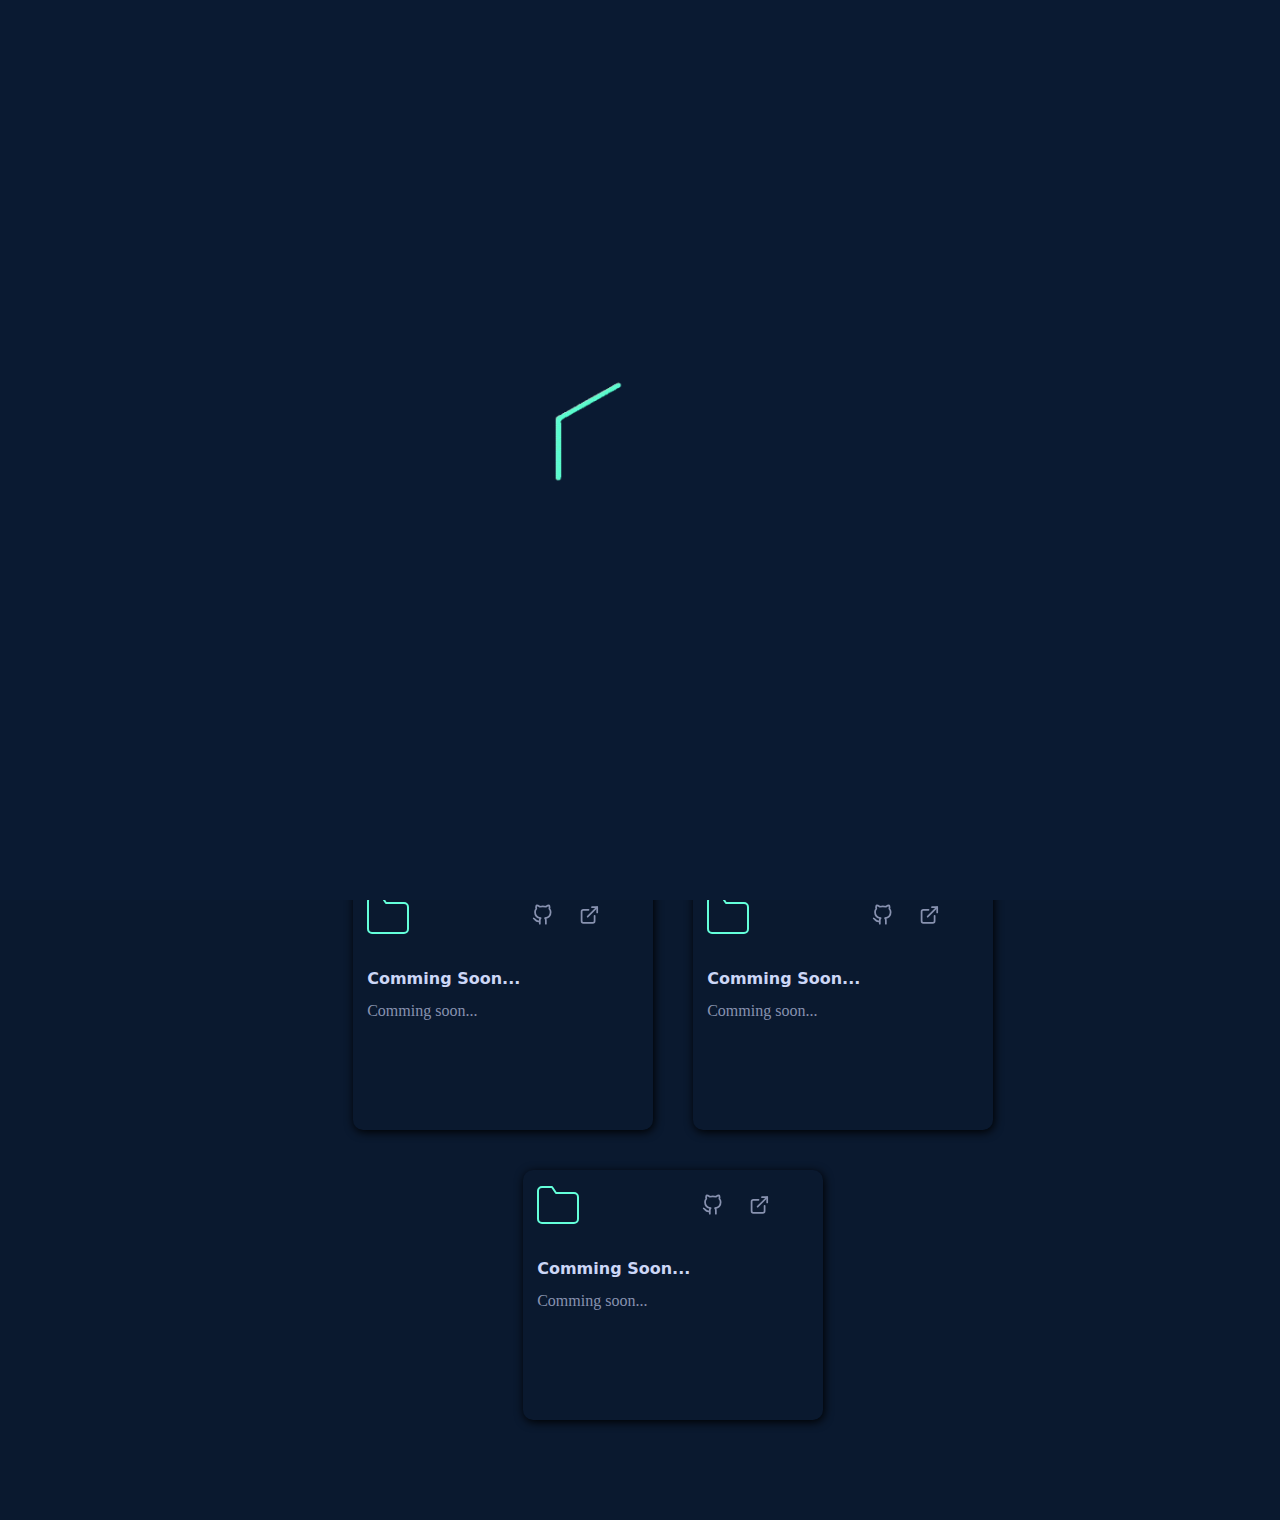
==== html/projects.html @ 392c31fe "Update projects.html" ====
<!DOCTYPE html>
<html lang="en">

<head>
  <meta charset="UTF-8">
  <meta name="viewport" content="width=device-width, initial-scale=1.0">
  <title>Pratham Official</title>
  <link rel="shortcut icon" href="./images/logo.png">
  <link rel="stylesheet" href="../stylesheets/projectstyle.css">
  <link rel="stylesheet" href="../stylesheets/projectmediaquary.css">
</head>

<body>
  <!-- preloder animation  -->
  <div id="preloader">
    <img src="../images/dplogo.gif" alt="loading...">
  </div>
  <div class="navigation_bar">
    <div class="logo">
      <img src="../images/DPLogo1.gif" alt="">

    </div>
    <div class="navigation_items">
      <ul id="ul" class="navbar_lists">
        <input type="checkbox" id="check" name="" value="">
        <label for="check"><i><svg id="cancel_btn" xmlns="http://www.w3.org/2000/svg" width="25" height="25" fill=""
            class="bi bi-x-octagon" viewBox="0 0 16 16">
            <path
                d="M4.54.146A.5.5 0 0 1 4.893 0h6.214a.5.5 0 0 1 .353.146l4.394 4.394a.5.5 0 0 1 .146.353v6.214a.5.5 0 0 1-.146.353l-4.394 4.394a.5.5 0 0 1-.353.146H4.893a.5.5 0 0 1-.353-.146L.146 11.46A.5.5 0 0 1 0 11.107V4.893a.5.5 0 0 1 .146-.353zM5.1 1 1 5.1v5.8L5.1 15h5.8l4.1-4.1V5.1L10.9 1z" />
            <path
                d="M4.646 4.646a.5.5 0 0 1 .708 0L8 7.293l2.646-2.647a.5.5 0 0 1 .708.708L8.707 8l2.647 2.646a.5.5 0 0 1-.708.708L8 8.707l-2.646 2.647a.5.5 0 0 1-.708-.708L7.293 8 4.646 5.354a.5.5 0 0 1 0-.708" />
        </svg></i></label>
        <li><a href="../index.html">HOME</a> </li>
        <li><a href="../html/about.html">ABOUT </a> </li>
        <li><a href="./projects.html">PROJECTS </a> </li>
        <li><a href="./personaldata.html">PERSONAL DATA</a> </li>
        <li><a href="../html/review.html">REVIEW </a> </li>
      </ul>
    </div>

    <div class="mobile-icons">

      <svg id="sunrise" xmlns="http://www.w3.org/2000/svg" width="25" height="25" fill="currentColor"
        class="bi bi-brightness-high-fill" viewBox="0 0 16 16">
        <path
          d="M12 8a4 4 0 1 1-8 0 4 4 0 0 1 8 0M8 0a.5.5 0 0 1 .5.5v2a.5.5 0 0 1-1 0v-2A.5.5 0 0 1 8 0m0 13a.5.5 0 0 1 .5.5v2a.5.5 0 0 1-1 0v-2A.5.5 0 0 1 8 13m8-5a.5.5 0 0 1-.5.5h-2a.5.5 0 0 1 0-1h2a.5.5 0 0 1 .5.5M3 8a.5.5 0 0 1-.5.5h-2a.5.5 0 0 1 0-1h2A.5.5 0 0 1 3 8m10.657-5.657a.5.5 0 0 1 0 .707l-1.414 1.415a.5.5 0 1 1-.707-.708l1.414-1.414a.5.5 0 0 1 .707 0m-9.193 9.193a.5.5 0 0 1 0 .707L3.05 13.657a.5.5 0 0 1-.707-.707l1.414-1.414a.5.5 0 0 1 .707 0m9.193 2.121a.5.5 0 0 1-.707 0l-1.414-1.414a.5.5 0 0 1 .707-.707l1.414 1.414a.5.5 0 0 1 0 .707M4.464 4.465a.5.5 0 0 1-.707 0L2.343 3.05a.5.5 0 1 1 .707-.707l1.414 1.414a.5.5 0 0 1 0 .708" />
      </svg>

      <svg id="sunfall" xmlns="http://www.w3.org/2000/svg" width="25" height="25" fill="currentColor"
        class="bi bi-moon-stars-fill" viewBox="0 0 16 16">
        <path
          d="M6 .278a.77.77 0 0 1 .08.858 7.2 7.2 0 0 0-.878 3.46c0 4.021 3.278 7.277 7.318 7.277q.792-.001 1.533-.16a.79.79 0 0 1 .81.316.73.73 0 0 1-.031.893A8.35 8.35 0 0 1 8.344 16C3.734 16 0 12.286 0 7.71 0 4.266 2.114 1.312 5.124.06A.75.75 0 0 1 6 .278" />
        <path
          d="M10.794 3.148a.217.217 0 0 1 .412 0l.387 1.162c.173.518.579.924 1.097 1.097l1.162.387a.217.217 0 0 1 0 .412l-1.162.387a1.73 1.73 0 0 0-1.097 1.097l-.387 1.162a.217.217 0 0 1-.412 0l-.387-1.162A1.73 1.73 0 0 0 9.31 6.593l-1.162-.387a.217.217 0 0 1 0-.412l1.162-.387a1.73 1.73 0 0 0 1.097-1.097zM13.863.099a.145.145 0 0 1 .274 0l.258.774c.115.346.386.617.732.732l.774.258a.145.145 0 0 1 0 .274l-.774.258a1.16 1.16 0 0 0-.732.732l-.258.774a.145.145 0 0 1-.274 0l-.258-.774a1.16 1.16 0 0 0-.732-.732l-.774-.258a.145.145 0 0 1 0-.274l.774-.258c.346-.115.617-.386.732-.732z" />
      </svg>


      <svg id="notification_btn" xmlns="http://www.w3.org/2000/svg" width="25" height="25" fill="currentColor"
        class="bi bi-bell-fill" viewBox="0 0 16 16">
        <path
          d="M8 16a2 2 0 0 0 2-2H6a2 2 0 0 0 2 2m.995-14.901a1 1 0 1 0-1.99 0A5 5 0 0 0 3 6c0 1.098-.5 6-2 7h14c-1.5-1-2-5.902-2-7 0-2.42-1.72-4.44-4.005-4.901" />
      </svg>

      <input type="checkbox" id="check" name="" value="">
            <label for="check"><i><svg id="menu_btn" xmlns="http://www.w3.org/2000/svg" width="28" height="28" fill="" class="bi bi-list"
                viewBox="0 0 16 16">
                <path fill-rule="evenodd"
                    d="M2.5 12a.5.5 0 0 1 .5-.5h10a.5.5 0 0 1 0 1H3a.5.5 0 0 1-.5-.5zm0-4a.5.5 0 0 1 .5-.5h10a.5.5 0 0 1 0 1H3a.5.5 0 0 1-.5-.5zm0-4a.5.5 0 0 1 .5-.5h10a.5.5 0 0 1 0 1H3a.5.5 0 0 1-.5-.5z" />
            </svg></i></label>

    </div>



  </div>

  <div class="container">
    <div class="left">
      <div class="github">
        <a href="https://github.com/Prathamofficial"><svg xmlns="http://www.w3.org/2000/svg" role="img"
            viewBox="0 0 24 24" fill="none" stroke=" currentColor" width="25" height="25" stroke-width="2"
            stroke-linecap="round" stroke-linejoin="round" class="feather feather-github">
            <title>GitHub</title>
            <path
              d="M9 19c-5 1.5-5-2.5-7-3m14 6v-3.87a3.37 3.37 0 0 0-.94-2.61c3.14-.35 6.44-1.54 6.44-7A5.44 5.44 0 0 0 20 4.77 5.07 5.07 0 0 0 19.91 1S18.73.65 16 2.48a13.38 13.38 0 0 0-7 0C6.27.65 5.09 1 5.09 1A5.07 5.07 0 0 0 5 4.77a5.44 5.44 0 0 0-1.5 3.78c0 5.42 3.3 6.61 6.44 7A3.37 3.37 0 0 0 9 18.13V22">
            </path>
          </svg></a>
      </div>
      <div class="twitter">
        <a href="https://twitter.com/PrathameshJP"><svg xmlns="http://www.w3.org/2000/svg" role="img"
            viewBox="0 0 24 24" fill="none" width="25" height="25" stroke="currentColor" stroke-width="2"
            stroke-linecap="round" stroke-linejoin="round" class="feather feather-twitter">
            <title>Twitter</title>
            <path
              d="M23 3a10.9 10.9 0 0 1-3.14 1.53 4.48 4.48 0 0 0-7.86 3v1A10.66 10.66 0 0 1 3 4s-4 9 5 13a11.64 11.64 0 0 1-7 2c9 5 20 0 20-11.5a4.5 4.5 0 0 0-.08-.83A7.72 7.72 0 0 0 23 3z">
            </path>
          </svg></a>
      </div>
      <div class="instagram">
        <a href="https://www.instagram.com/ig_pratham30/" aria-label="Instagram" target="" rel="noreferrer">
          <svg xmlns="http://www.w3.org/2000/svg" role="img" viewBox="0 0 24 24" fill="none" stroke="currentColor"
            width="25" height="25" stroke-width="2" stroke-linecap="round" stroke-linejoin="round"
            class="feather feather-instagram">
            <title>Instagram</title>
            <rect x="2" y="2" width="20" height="20" rx="5" ry="5"></rect>
            <path d="M16 11.37A4 4 0 1 1 12.63 8 4 4 0 0 1 16 11.37z"></path>
            <line x1="17.5" y1="6.5" x2="17.51" y2="6.5"></line>
          </svg></a>
      </div>
      <div class="linkdin">
        <a href="https://www.linkedin.com/in/prathamsofficial/" aria-label="Linkedin" target="" rel="noreferrer"><svg
            xmlns="http://www.w3.org/2000/svg" role="img" viewBox="0 0 24 24" fill="none" stroke="currentColor"
            width="25" height="25" stroke-width="2" stroke-linecap="round" stroke-linejoin="round"
            class="feather feather-linkedin">
            <title>LinkedIn</title>
            <path d="M16 8a6 6 0 0 1 6 6v7h-4v-7a2 2 0 0 0-2-2 2 2 0 0 0-2 2v7h-4v-7a6 6 0 0 1 6-6z"></path>
            <rect x="2" y="9" width="4" height="12"></rect>
            <circle cx="4" cy="4" r="2"></circle>
          </svg></a>
      </div>

      <div class="line_bar">

      </div>

    </div>
  </div>
  <div class="right">
    <div class="mail">
      <a href="mailto:jadhavprathamesh129@gmail.com">
        <h6
          style="font-size: 14px; font-family: 'SF Mono','Fira Code','Fira Mono','Roboto Mono',monospace; cursor: pointer;">
          jadhavprathamesh129@gmail.com</h6>
      </a>
    </div>
    <div class="line_bar1">

    </div>

  </div>
   <div class="center">



    <div class="project_container">
      <div class="header">
        <h2>Other Noteworthy Projects</h2>
      </div>
      <div class="project_box">
        <div class="project_icons">
          <svg id="folder" style="margin-right: 35%; " xmlns="http://www.w3.org/2000/svg" role="img" viewBox="0 0 24 24"
            fill="none" stroke="currentColor" stroke-width="1" stroke-linecap="round" stroke-linejoin="round"
            class="feather feather-folder">
            <title>Folder</title>
            <path d="M22 19a2 2 0 0 1-2 2H4a2 2 0 0 1-2-2V5a2 2 0 0 1 2-2h5l2 3h9a2 2 0 0 1 2 2z"></path>
          </svg>
          <a href="https://github.com/Prathamofficial/Restorent_Bill_Genrator_Webapplication"
            style="text-decoration: none; color: transparent;">
            <svg id="github_icon" style="display: 1.3rem; width:1.3rem" xmlns="http://www.w3.org/2000/svg" role="img"
              viewBox="0 0 24 24" fill="none" stroke="currentColor" stroke-width="2" stroke-linecap="round"
              stroke-linejoin="round" class="feather feather-github">
              <title>GitHub</title>
              <path
                d="M9 19c-5 1.5-5-2.5-7-3m14 6v-3.87a3.37 3.37 0 0 0-.94-2.61c3.14-.35 6.44-1.54 6.44-7A5.44 5.44 0 0 0 20 4.77 5.07 5.07 0 0 0 19.91 1S18.73.65 16 2.48a13.38 13.38 0 0 0-7 0C6.27.65 5.09 1 5.09 1A5.07 5.07 0 0 0 5 4.77a5.44 5.44 0 0 0-1.5 3.78c0 5.42 3.3 6.61 6.44 7A3.37 3.37 0 0 0 9 18.13V22">
              </path>
            </svg>
          </a>
          <a href="https://prathamofficial.github.io/Restorent_Bill_Genrator_Webapplication/"
            style="text-decoration: none; color: transparent;">
            <svg id="external_icon" style="display: 1.3rem; width:1.3rem" xmlns="http://www.w3.org/2000/svg" role="img"
              viewBox="0 0 24 24" fill="none" stroke="currentColor" stroke-width="2" stroke-linecap="round"
              stroke-linejoin="round" class="feather feather-external-link">
              <title>External Link</title>
              <path d="M18 13v6a2 2 0 0 1-2 2H5a2 2 0 0 1-2-2V8a2 2 0 0 1 2-2h6"></path>
              <polyline points="15 3 21 3 21 9"></polyline>
              <line x1="10" y1="14" x2="21" y2="3"></line>
            </svg></a>
          
          <h4>Restorent Bill Genrator Webapplication</h4>
          <p>
            Effortlessly generate restaurant bills based on selected food items, complete with pricing details, and
            download them as PDFs.
          </p>
        </div>

      </div>







      <div class="project_box">
        <div class="project_icons">
          <svg id="folder" style="margin-right: 35%; " xmlns="http://www.w3.org/2000/svg" role="img" viewBox="0 0 24 24"
            fill="none" stroke="currentColor" stroke-width="1" stroke-linecap="round" stroke-linejoin="round"
            class="feather feather-folder">
            <title>Folder</title>
            <path d="M22 19a2 2 0 0 1-2 2H4a2 2 0 0 1-2-2V5a2 2 0 0 1 2-2h5l2 3h9a2 2 0 0 1 2 2z"></path>
          </svg>
          <a href="https://github.com/Prathamofficial/Personal_website_V1"
            style="text-decoration: none; color: transparent;">
          <svg style="display: 1.3rem; width:1.3rem" xmlns="http://www.w3.org/2000/svg" role="img" viewBox="0 0 24 24"
            fill="none" stroke="currentColor" stroke-width="2" stroke-linecap="round" stroke-linejoin="round"
            class="feather feather-github">
            <title>GitHub</title>
            <path
              d="M9 19c-5 1.5-5-2.5-7-3m14 6v-3.87a3.37 3.37 0 0 0-.94-2.61c3.14-.35 6.44-1.54 6.44-7A5.44 5.44 0 0 0 20 4.77 5.07 5.07 0 0 0 19.91 1S18.73.65 16 2.48a13.38 13.38 0 0 0-7 0C6.27.65 5.09 1 5.09 1A5.07 5.07 0 0 0 5 4.77a5.44 5.44 0 0 0-1.5 3.78c0 5.42 3.3 6.61 6.44 7A3.37 3.37 0 0 0 9 18.13V22">
            </path>
          </svg>
        </a>
        <a href="https://prathamofficial.github.io/Personal_website_V1/"
            style="text-decoration: none; color: transparent;">
          <svg style="display: 1.3rem; width:1.3rem" xmlns="http://www.w3.org/2000/svg" role="img" viewBox="0 0 24 24"
            fill="none" stroke="currentColor" stroke-width="2" stroke-linecap="round" stroke-linejoin="round"
            class="feather feather-external-link">
            <title>External Link</title>
            <path d="M18 13v6a2 2 0 0 1-2 2H5a2 2 0 0 1-2-2V8a2 2 0 0 1 2-2h6"></path>
            <polyline points="15 3 21 3 21 9"></polyline>
            <line x1="10" y1="14" x2="21" y2="3"></line>
          </svg>
        </a>
          <h4>Personal Website V1</h4>
          <p>Explore my personal website featuring detailed sections on my background and projects.
          </p>
        </div>

      </div>




      <div class="project_box">
        <div class="project_icons">
          <svg id="folder" style="margin-right: 35%; " xmlns="http://www.w3.org/2000/svg" role="img" viewBox="0 0 24 24"
            fill="none" stroke="currentColor" stroke-width="1" stroke-linecap="round" stroke-linejoin="round"
            class="feather feather-folder">
            <title>Folder</title>
            <path d="M22 19a2 2 0 0 1-2 2H4a2 2 0 0 1-2-2V5a2 2 0 0 1 2-2h5l2 3h9a2 2 0 0 1 2 2z"></path>
          </svg>
          <a href="https://github.com/Prathamofficial/codePen"
            style="text-decoration: none; color: transparent;">
          <svg style="display: 1.3rem; width:1.3rem" xmlns="http://www.w3.org/2000/svg" role="img" viewBox="0 0 24 24"
            fill="none" stroke="currentColor" stroke-width="2" stroke-linecap="round" stroke-linejoin="round"
            class="feather feather-github">
            <title>GitHub</title>
            <path
              d="M9 19c-5 1.5-5-2.5-7-3m14 6v-3.87a3.37 3.37 0 0 0-.94-2.61c3.14-.35 6.44-1.54 6.44-7A5.44 5.44 0 0 0 20 4.77 5.07 5.07 0 0 0 19.91 1S18.73.65 16 2.48a13.38 13.38 0 0 0-7 0C6.27.65 5.09 1 5.09 1A5.07 5.07 0 0 0 5 4.77a5.44 5.44 0 0 0-1.5 3.78c0 5.42 3.3 6.61 6.44 7A3.37 3.37 0 0 0 9 18.13V22">
            </path>
          </svg>
        </a>
        <a href="https://prathamofficial.github.io/codePen/"
            style="text-decoration: none; color: transparent;">
          <svg style="display: 1.3rem; width:1.3rem" xmlns="http://www.w3.org/2000/svg" role="img" viewBox="0 0 24 24"
            fill="none" stroke="currentColor" stroke-width="2" stroke-linecap="round" stroke-linejoin="round"
            class="feather feather-external-link">
            <title>External Link</title>
            <path d="M18 13v6a2 2 0 0 1-2 2H5a2 2 0 0 1-2-2V8a2 2 0 0 1 2-2h6"></path>
            <polyline points="15 3 21 3 21 9"></polyline>
            <line x1="10" y1="14" x2="21" y2="3"></line>
          </svg>
        </a>
          <h4>CodePen</h4>
          <p>Create and visualize web projects instantly on our CodePen platform. Write HTML, CSS, and JavaScript and see real-time output for quick prototyping and learning!
          </p>
        </div>

      </div>






      <div class="project_box">
        <div class="project_icons">
          <svg id="folder" style="margin-right: 35%; " xmlns="http://www.w3.org/2000/svg" role="img" viewBox="0 0 24 24"
            fill="none" stroke="currentColor" stroke-width="1" stroke-linecap="round" stroke-linejoin="round"
            class="feather feather-folder">
            <title>Folder</title>
            <path d="M22 19a2 2 0 0 1-2 2H4a2 2 0 0 1-2-2V5a2 2 0 0 1 2-2h5l2 3h9a2 2 0 0 1 2 2z"></path>
          </svg>
          <svg style="display: 1.3rem; width:1.3rem" xmlns="http://www.w3.org/2000/svg" role="img" viewBox="0 0 24 24"
            fill="none" stroke="currentColor" stroke-width="2" stroke-linecap="round" stroke-linejoin="round"
            class="feather feather-github">
            <title>GitHub</title>
            <path
              d="M9 19c-5 1.5-5-2.5-7-3m14 6v-3.87a3.37 3.37 0 0 0-.94-2.61c3.14-.35 6.44-1.54 6.44-7A5.44 5.44 0 0 0 20 4.77 5.07 5.07 0 0 0 19.91 1S18.73.65 16 2.48a13.38 13.38 0 0 0-7 0C6.27.65 5.09 1 5.09 1A5.07 5.07 0 0 0 5 4.77a5.44 5.44 0 0 0-1.5 3.78c0 5.42 3.3 6.61 6.44 7A3.37 3.37 0 0 0 9 18.13V22">
            </path>
          </svg>
          <svg style="display: 1.3rem; width:1.3rem" xmlns="http://www.w3.org/2000/svg" role="img" viewBox="0 0 24 24"
            fill="none" stroke="currentColor" stroke-width="2" stroke-linecap="round" stroke-linejoin="round"
            class="feather feather-external-link">
            <title>External Link</title>
            <path d="M18 13v6a2 2 0 0 1-2 2H5a2 2 0 0 1-2-2V8a2 2 0 0 1 2-2h6"></path>
            <polyline points="15 3 21 3 21 9"></polyline>
            <line x1="10" y1="14" x2="21" y2="3"></line>
          </svg>
          <h4>Comming soon...</h4>
          <p>comming soon.....
          </p>
        </div>

      </div>







      <div class="project_box">
        <div class="project_icons">
          <svg id="folder" style="margin-right: 35%; " xmlns="http://www.w3.org/2000/svg" role="img" viewBox="0 0 24 24"
            fill="none" stroke="currentColor" stroke-width="1" stroke-linecap="round" stroke-linejoin="round"
            class="feather feather-folder">
            <title>Folder</title>
            <path d="M22 19a2 2 0 0 1-2 2H4a2 2 0 0 1-2-2V5a2 2 0 0 1 2-2h5l2 3h9a2 2 0 0 1 2 2z"></path>
          </svg>
          <svg style="display: 1.3rem; width:1.3rem" xmlns="http://www.w3.org/2000/svg" role="img" viewBox="0 0 24 24"
            fill="none" stroke="currentColor" stroke-width="2" stroke-linecap="round" stroke-linejoin="round"
            class="feather feather-github">
            <title>GitHub</title>
            <path
              d="M9 19c-5 1.5-5-2.5-7-3m14 6v-3.87a3.37 3.37 0 0 0-.94-2.61c3.14-.35 6.44-1.54 6.44-7A5.44 5.44 0 0 0 20 4.77 5.07 5.07 0 0 0 19.91 1S18.73.65 16 2.48a13.38 13.38 0 0 0-7 0C6.27.65 5.09 1 5.09 1A5.07 5.07 0 0 0 5 4.77a5.44 5.44 0 0 0-1.5 3.78c0 5.42 3.3 6.61 6.44 7A3.37 3.37 0 0 0 9 18.13V22">
            </path>
          </svg>
          <svg style="display: 1.3rem; width:1.3rem" xmlns="http://www.w3.org/2000/svg" role="img" viewBox="0 0 24 24"
            fill="none" stroke="currentColor" stroke-width="2" stroke-linecap="round" stroke-linejoin="round"
            class="feather feather-external-link">
            <title>External Link</title>
            <path d="M18 13v6a2 2 0 0 1-2 2H5a2 2 0 0 1-2-2V8a2 2 0 0 1 2-2h6"></path>
            <polyline points="15 3 21 3 21 9"></polyline>
            <line x1="10" y1="14" x2="21" y2="3"></line>
          </svg>
          <h4>Comming Soon...</h4>
          <p>Comming soon...
          </p>
        </div>

      </div>




      <div class="project_box">
        <div class="project_icons">
          <svg id="folder" style="margin-right: 35%;  " xmlns="http://www.w3.org/2000/svg" role="img"
            viewBox="0 0 24 24" fill="none" stroke="currentColor" stroke-width="1" stroke-linecap="round"
            stroke-linejoin="round" class="feather feather-folder">
            <title>Folder</title>
            <path d="M22 19a2 2 0 0 1-2 2H4a2 2 0 0 1-2-2V5a2 2 0 0 1 2-2h5l2 3h9a2 2 0 0 1 2 2z"></path>
          </svg>
          <a href="#" style="text-decoration: none; color: transparent;">
            <svg style="display: 1.3rem; width:1.3rem" xmlns="http://www.w3.org/2000/svg" role="img" viewBox="0 0 24 24"
              fill="none" stroke="currentColor" stroke-width="2" stroke-linecap="round" stroke-linejoin="round"
              class="feather feather-github">
              <title>GitHub</title>
              <path
                d="M9 19c-5 1.5-5-2.5-7-3m14 6v-3.87a3.37 3.37 0 0 0-.94-2.61c3.14-.35 6.44-1.54 6.44-7A5.44 5.44 0 0 0 20 4.77 5.07 5.07 0 0 0 19.91 1S18.73.65 16 2.48a13.38 13.38 0 0 0-7 0C6.27.65 5.09 1 5.09 1A5.07 5.07 0 0 0 5 4.77a5.44 5.44 0 0 0-1.5 3.78c0 5.42 3.3 6.61 6.44 7A3.37 3.37 0 0 0 9 18.13V22">
              </path>
            </svg>
          </a>
          <svg style="display: 1.3rem; width:1.3rem" xmlns="http://www.w3.org/2000/svg" role="img" viewBox="0 0 24 24"
            fill="none" stroke="currentColor" stroke-width="2" stroke-linecap="round" stroke-linejoin="round"
            class="feather feather-external-link">
            <title>External Link</title>
            <path d="M18 13v6a2 2 0 0 1-2 2H5a2 2 0 0 1-2-2V8a2 2 0 0 1 2-2h6"></path>
            <polyline points="15 3 21 3 21 9"></polyline>
            <line x1="10" y1="14" x2="21" y2="3"></line>
          </svg>
          <h4>Comming Soon...</h4>
          <p>Comming soon...
          </p>
        </div>

      </div>























      <div class="project_box">
        <div class="project_icons">
          <svg id="folder" style="margin-right: 35%;  " xmlns="http://www.w3.org/2000/svg" role="img"
            viewBox="0 0 24 24" fill="none" stroke="currentColor" stroke-width="1" stroke-linecap="round"
            stroke-linejoin="round" class="feather feather-folder">
            <title>Folder</title>
            <path d="M22 19a2 2 0 0 1-2 2H4a2 2 0 0 1-2-2V5a2 2 0 0 1 2-2h5l2 3h9a2 2 0 0 1 2 2z"></path>
          </svg>
          <svg style="display: 1.3rem; width:1.3rem" xmlns="http://www.w3.org/2000/svg" role="img" viewBox="0 0 24 24"
            fill="none" stroke="currentColor" stroke-width="2" stroke-linecap="round" stroke-linejoin="round"
            class="feather feather-github">
            <title>GitHub</title>
            <path
              d="M9 19c-5 1.5-5-2.5-7-3m14 6v-3.87a3.37 3.37 0 0 0-.94-2.61c3.14-.35 6.44-1.54 6.44-7A5.44 5.44 0 0 0 20 4.77 5.07 5.07 0 0 0 19.91 1S18.73.65 16 2.48a13.38 13.38 0 0 0-7 0C6.27.65 5.09 1 5.09 1A5.07 5.07 0 0 0 5 4.77a5.44 5.44 0 0 0-1.5 3.78c0 5.42 3.3 6.61 6.44 7A3.37 3.37 0 0 0 9 18.13V22">
            </path>
          </svg>
          <svg style="display: 1.3rem; width:1.3rem" xmlns="http://www.w3.org/2000/svg" role="img" viewBox="0 0 24 24"
            fill="none" stroke="currentColor" stroke-width="2" stroke-linecap="round" stroke-linejoin="round"
            class="feather feather-external-link">
            <title>External Link</title>
            <path d="M18 13v6a2 2 0 0 1-2 2H5a2 2 0 0 1-2-2V8a2 2 0 0 1 2-2h6"></path>
            <polyline points="15 3 21 3 21 9"></polyline>
            <line x1="10" y1="14" x2="21" y2="3"></line>
          </svg>
          <h4>Comming Soon...</h4>
          <p>Comming soon...
          </p>
        </div>

      </div>
    </div>


  </div>
  </div>
  <!-- <iframe width="560" height="315" src="https://www.youtube.com/embed/6ZwwapPikyQ?si=9LlcrmhrABF2OmDH" title="YouTube video player" frameborder="0" allow="accelerometer; autoplay; clipboard-write; encrypted-media; gyroscope; picture-in-picture; web-share" allowfullscreen></iframe> -->
  <!-- <iframe width="560" height="315" src="https://www.youtube.com/embed/6ZwwapPikyQ?si=9LlcrmhrABF2OmDH" title="YouTube video player" frameborder="0" allow="accelerometer; autoplay; clipboard-write; encrypted-media; gyroscope; picture-in-picture; web-share" allowfullscreen></iframe> -->


  <script src="../scripts/script.js"></script>
  <script src="../scripts/darkmodebtn.js"></script>
  <script>
    // Get the checkbox element
    const checkbox = document.getElementById('check');

    // Add event listener to checkbox for change event
    checkbox.addEventListener('change', function() {
      const navigation = document.querySelector('.navigation_items ul');
      if (this.checked) {
        navigation.style.left = '0'; // Show navigation by setting left to 0
      } else {
        navigation.style.left = '-100%'; // Hide navigation by moving it off-screen
      }
    });
  </script>
</body>

</html>
---- stylesheets/projectstyle.css ----
* {
    margin: 0%;
    padding: 0%;
    font-family: 'Poltawski Nowy', serif;
}
body{
    background-color: var(--body_background_color);
}
:root{
 
    --body_background_color: #0a192f;
    --text_colour: #8892b0;
    --navbar_list_color:white;
    --notification_btn_color:white;
    ---hi_color:#64ffda;
    --shadow-color:black;
    --folder_color:#64ffda;
    --icon_color:#8892b0;
    --font_color:#ccd6f6;

}

.dark_theam{
    --body_background_color: rgb(255, 255, 255);
    --text_colour: black;
    --navbar_list_color:black;
    --notification_btn_color:black;
    ---hi_color:#3498db;
   
    --shadow-color:#888;
    --folder_color:black;
    --icon_color:black;
    --font_color:black;

    

    
}
.mobile-icons{
    display: flex;
    flex-direction: row;
    flex-wrap: wrap;
    justify-content: center;
    align-items: center;
}

#folder{
    color: var(--folder_color);
}
#github_icon,#external_icon{
    color: var(--icon_color);
}
#preloader {
    position: fixed;
    top: 0;
    left: 0;
    width: 100%;
    height: 100%;
    background-color:#0a1a32;
    display: flex;
    justify-content: center;
    align-items: center;
    z-index: 100;
    animation-delay: 3s;
}
 
#preloader img {
    width: 900px; /* Adjust the size as needed */
    height: 500px;
} 
:root {
    --bodycolour: #0a192f;
    --text_colour: #8892b0;
}

.content {
    width: 100%;
    height: 800px;
    background-color: aqua;
}

.navigation_bar {
    height: 100%;
    width: 100%;
    background-color: var(--body_background_color);
    box-shadow: 0 10px 30px -10px rgba(2 12 27 0.7);
}

.logo img {
    height: 4rem;
    width: 4rem;
    margin: 2rem 1rem 1rem 3rem;
}

#notification_btn {
    fill: var(--notification_btn_color);
    margin: 2rem;
}

#menu_btn {
    fill: var(--notification_btn_color);
    margin: 1rem;
    display: none;
}

#sunrise {
    fill: var(--notification_btn_color);
    display: none;
}

#sunfall {
    fill: var(--notification_btn_color);
    /* display: none; */
}

#cancel_btn {
    fill: black;
    margin: 1rem;
    display: none;
}

.navigation_bar {
    display: flex;
    flex-wrap: wrap;
    flex-direction: row;
    align-items: center;
    justify-content: space-between
}

.navigation_items ul {
    display: flex;
    flex-wrap: wrap;
    flex-direction: row;
    align-items: center;
}

.navigation_items ul li {
    color: white;
    margin: 1rem;
    list-style: none;
    text-decoration: none;


}

.navigation_items ul li a:hover {
    background-color: red;
    color: black;
}

.navigation_items ul li a {
    text-decoration: none;
    color: var(--navbar_list_color);
    padding: 0.5rem;
    font-size: 19px;
    font-weight: 700;
    border-radius: 20px;
}




/* ***********************body part css***********************************/


.navigation {
    margin: 0%;
    padding: 0%;
    width: 100%;
    height: 100px;
    background-color: white;
}

.mail h6 {
    transform: rotate(90deg);
    transform-origin: left bottom;
    white-space: nowrap;
    position: absolute;
    color: var(--text_colour);

}

.container {
    position: relative;
}

.left,
.right {
    position: fixed;
    height: 100%;
    width: 100px;
    /* Adjust width as needed */
    background-color: var(--body_background_color);
    /* Optional styling */
}


.contact {
    width: 50px;
    height: 500px;
    background-color: white;
    display: flex;
    align-items: center;
    justify-content: center;
    text-align: center;

}

.mail {
    width: 50px;
    height: 270px;
    margin: 10rem 0rem 0rem 0rem;
    background-color: var(--body_background_color);
}

.left {
    left: 0;
    display: flex;
    flex-direction: column;
    align-items: center;
    justify-content: center;
}

.right {
    right: 0;
    display: flex;
    flex-direction: column;
    align-items: center;
    justify-content: center;
    text-align: center;
}




.box {
    height: 100px;
    width: 100px;
    background-color: aqua;
    margin: 1rem;
}



/* ***********************css for social media handales************************************************** */

.github {
    margin: 10rem 1.5rem 1.5rem 1.5rem;
}

.github a {
    color: var(--text_colour);
}

.twitter {
    margin: 1.5rem;
    color: var(--text_colour);
}

.twitter a {
    color: var(--text_colour);
}

.instagram {
    margin: 1.5rem;
    color: var(--text_colour);
}

.instagram a {
    color: var(--text_colour);
}


.linkdin {
    margin: 1.5rem;
    color: var(--text_colour);
}

.linkdin a {
    color: var(--text_colour);
}


.line_bar::after {
    content: "";
    display: block;
    width: 1px;
    height: 100px;
    margin: 0px auto;
    background-color: #a8b2d1;
}

.line_bar1::after {
    content: "";
    display: block;
    width: 1px;
    height: 100px;
    margin-right: 2rem;
    background-color: #a8b2d1;
}


.github a svg:hover {
    -ms-transform: scale(1.5);
    -webkit-transform: scale(1.5);
    transform: scale(1.2);
    color: #64ffda;
}

.twitter a svg:hover {
    -ms-transform: scale(1.5);
    -webkit-transform: scale(1.5);
    transform: scale(1.2);
    color: #64ffda;
}

.instagram a svg:hover {
    -ms-transform: scale(1.5);
    -webkit-transform: scale(1.5);
    transform: scale(1.2);
    color: #64ffda;
}

.linkdin a svg:hover {
    -ms-transform: scale(1.5);
    -webkit-transform: scale(1.5);
    transform: scale(1.2);
    color: #64ffda;
}

.mail a h6:hover {

    color: #64ffda;
}





/* ****************************css for center content********************* */

.center{
    height: 100%;
    width: 100%;
    margin: 7rem 9rem 0rem 7rem;
    padding: 5rem;
    background-color: var(--body_background_color);
}
.center {
    display: flex;
    flex-wrap: wrap;
    flex-direction: column;
    margin: 0 100px;
    padding: 5rem;
   
}



.project_container{
    width: 77%;
    height: 100%;
    background-color:var(--body_background_color);
    display: flex;
    flex-wrap: wrap;
    flex-direction: row;
    justify-content: center;
    /* gap: 20px; */
}

.project_box{
    margin: 20px;
    width: 300px;
    height: 250px;
    background-color:var(--body_background_color);
    border-radius: 10px;
    cursor: pointer;
   
    box-shadow: 1px 2px 10px var(--shadow-color);
}

.project_icons svg{
    width: 3rem;
    height: 3rem;
    color: #8892b0;
    margin: 0.7rem;
    text-decoration: none;
    list-style-type: none;
    cursor: pointer;
    
}

.project_icons svg:hover{
    -ms-transform: scale(1.5);
    -webkit-transform: scale(1.5);
    transform: scale(1.1);
    color: #64ffda;
    fill: #ff0000;
    
}

.project_box h4{
    color:var(--font_color);
    margin: 0.9rem;
    font-family: 'Calibre','Inter','San Francisco','SF Pro Text',-apple-system,system-ui,sans-serif;
}
.project_box p{
    color: var(--text_colour);
    margin: 0.9rem;

}
.project_box:hover{
    -ms-transform: scale(1.5);
    -webkit-transform: scale(1.5);
    transform: scale(1.1);
    transition: 0.2s;

}
.project_box h4:hover{
    color: #64ffda;
    

}

.header{
    width: 100%;
    height: 100%;
    color: var(--text_colour);
}

.header h2{
    font-size: 38px;
    text-align: center;
    margin: 20px 0px;
    font-style: 'Calibre','Inter','San Francisco','SF Pro Text',-apple-system,system-ui,sans-serif;
}
---- stylesheets/projectmediaquary.css ----
* {
    margin: 0%;
    padding: 0%;
}
#check{
    display: none;
}


@media screen and (max-width: 35em) {
    

    .left,
    .right {
        display: none;
        /* background-color: transparent; */
        position: fixed;
        height: 100%;
        width: 10px;

    }

    .project_icons svg{
        width: 0.9rem;
    }
    .project_box{
        margin: 10px;
        width: 200px;
        height: 200px;
        /* background-color:#112240; */
        border-radius: 10px;
        cursor: pointer;
    }
    .project_box h4{
        font-size: 10px;
        /* color:#ccd6f6; */
        margin: 0.9rem;
        font-family: 'Calibre','Inter','San Francisco','SF Pro Text',-apple-system,system-ui,sans-serif;
    }
    .project_box p{
        font-size: 10px;
        /* color: #a8b2d1; */
        margin: 0.9rem;
    
    }

    #menu_btn {
        display: block;
    }

    .logo img {
        height: 2.5rem;
        width: 2.5rem;
        margin: 1rem 1rem 1rem 1rem;
    }

    #notification_btn {
        margin: 1rem;
    }

    .center {
        padding: 0rem 0rem 0rem 0rem;
        margin: 30px 0px;
    }

    #header_start {
        font-size: 15px;
    }

    

    #header_end {
        font-size: 15px;
    }

    .left,
    .right {
        /* display: none; */
        width: 50px;
    }

    #copyright {
        font-size: 10px;
    }
    .header h2{
        color: var(--text_colour);
        font-size: 28px;
        margin:20px 0px;
    }


}





@media screen and (max-width:62em) {
    .navigation_items ul li{
        margin: 3rem 1rem 1rem 1rem;
    }
    .navigation_items ul li a {
      
        color: black;
        
    }
    #cancel_btn{
        margin-top: 5rem;
    }
    #check{
        display: none;
    }

    .navigation_items ul  {
        width: 100%;
        height: 100vh;
        display: flex;
        flex-wrap: wrap;
        flex-direction: column;
       
        background-color: #e7f5ff;
        align-items: center;
        position: fixed;
        top: 0px;
        left: -100%; 
        transition: all 0.3s ease; 
        z-index: 1;
       
    }
    #cancel_btn{
        display: block;
        /* width: 100%; */
    }

    #menu_btn {
        display: block;
    }

    

    .left,
    .right {
        position: fixed;
        height: 100%;
        width: 70px; 
    }
    .center {
    display: flex;
    flex-wrap: wrap;
    flex-direction: column;
    margin: 30px 0px;
    padding: 20px 0px;
    /* background-color: #0a192f; */
    }
    #header_end{
        font-size: 10px;
    }

    .project_container{
        width: 96%;
        height: 100%;
        /* background-color:var(--bodycolour); */
        display: flex;
        flex-wrap: wrap;
        flex-direction: row;
        justify-content: center;
        /* gap: 20px; */
    }
    .header h2{
        font-size: 28px;
        /* margin-left: 3.2rem; */
        text-align: center;
        color: var(--text_colour);
        margin: 20px 0px;
    }
    #copyright{
        display: none;
    }

}




/* <img src="https://i.scdn.co/image/ab67616d00001e02db2c0be373b51cdc760b1a2b" jsaction="VQAsE" class="sFlh5c pT0Scc iPVvYb" style="max-width: 300px; height: 546px; margin: 314px 0px; width: 546px;" alt="Devil Eyes - song and lyrics by Showtym, Dave's Not Here, Fokus ..." jsname="kn3ccd"> */
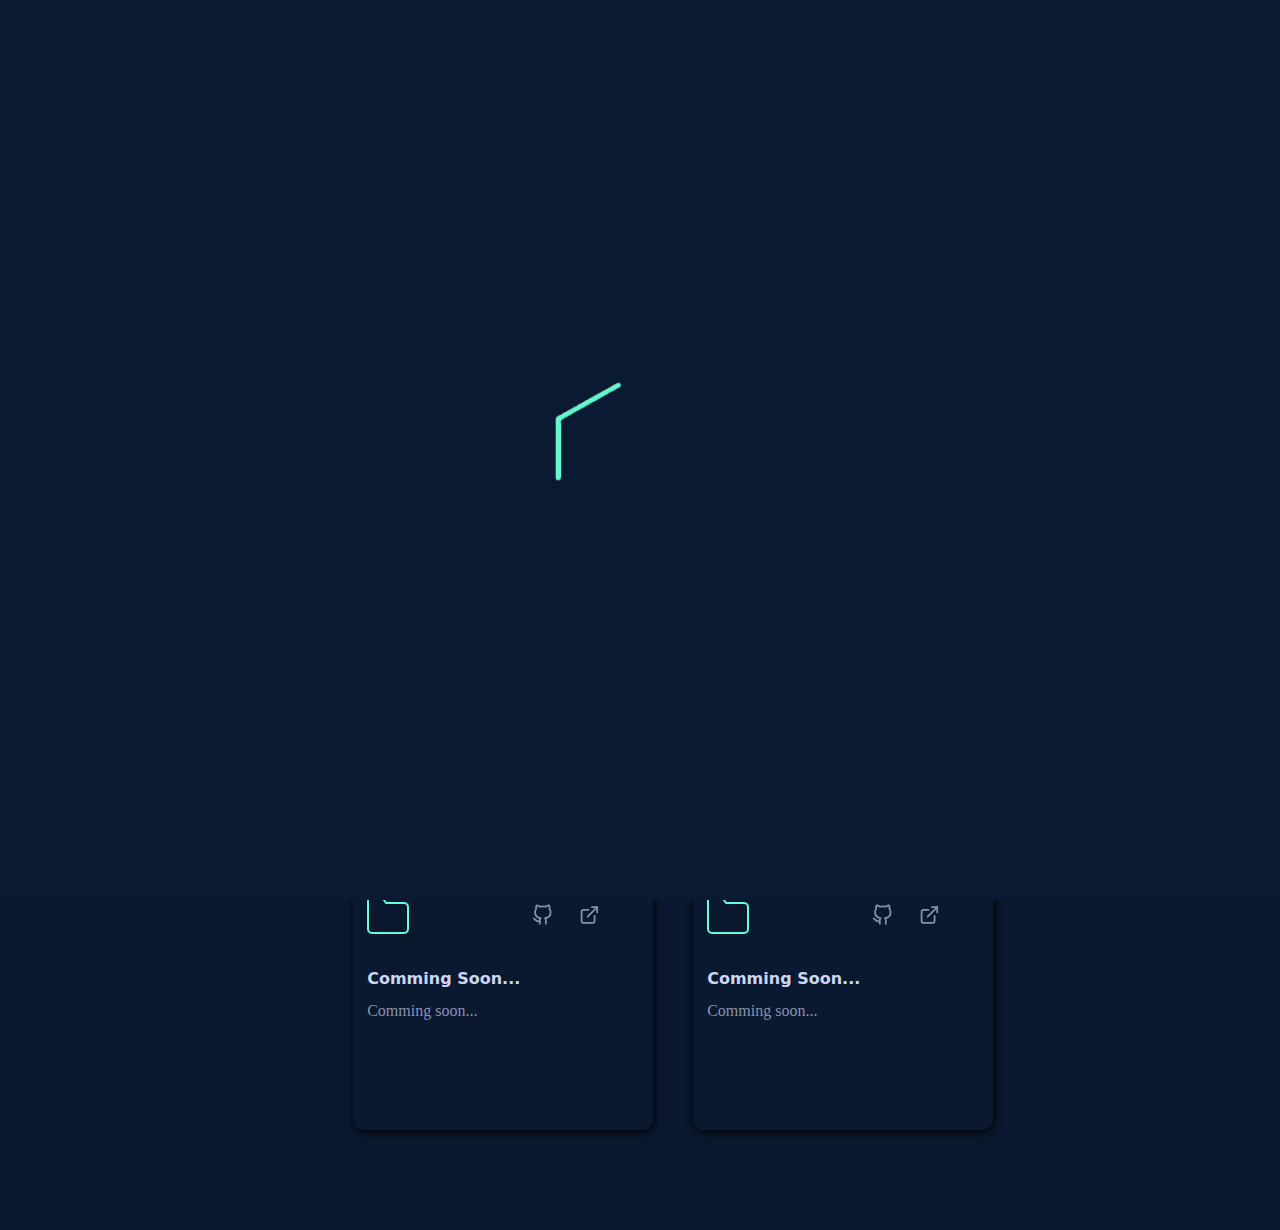
==== commit 3d8fd67f: "Update projects.html" ====
--- a/html/projects.html
+++ b/html/projects.html
@@ -273,42 +273,6 @@
 
 
 
-      <div class="project_box">
-        <div class="project_icons">
-          <svg id="folder" style="margin-right: 35%; " xmlns="http://www.w3.org/2000/svg" role="img" viewBox="0 0 24 24"
-            fill="none" stroke="currentColor" stroke-width="1" stroke-linecap="round" stroke-linejoin="round"
-            class="feather feather-folder">
-            <title>Folder</title>
-            <path d="M22 19a2 2 0 0 1-2 2H4a2 2 0 0 1-2-2V5a2 2 0 0 1 2-2h5l2 3h9a2 2 0 0 1 2 2z"></path>
-          </svg>
-          <svg style="display: 1.3rem; width:1.3rem" xmlns="http://www.w3.org/2000/svg" role="img" viewBox="0 0 24 24"
-            fill="none" stroke="currentColor" stroke-width="2" stroke-linecap="round" stroke-linejoin="round"
-            class="feather feather-github">
-            <title>GitHub</title>
-            <path
-              d="M9 19c-5 1.5-5-2.5-7-3m14 6v-3.87a3.37 3.37 0 0 0-.94-2.61c3.14-.35 6.44-1.54 6.44-7A5.44 5.44 0 0 0 20 4.77 5.07 5.07 0 0 0 19.91 1S18.73.65 16 2.48a13.38 13.38 0 0 0-7 0C6.27.65 5.09 1 5.09 1A5.07 5.07 0 0 0 5 4.77a5.44 5.44 0 0 0-1.5 3.78c0 5.42 3.3 6.61 6.44 7A3.37 3.37 0 0 0 9 18.13V22">
-            </path>
-          </svg>
-          <svg style="display: 1.3rem; width:1.3rem" xmlns="http://www.w3.org/2000/svg" role="img" viewBox="0 0 24 24"
-            fill="none" stroke="currentColor" stroke-width="2" stroke-linecap="round" stroke-linejoin="round"
-            class="feather feather-external-link">
-            <title>External Link</title>
-            <path d="M18 13v6a2 2 0 0 1-2 2H5a2 2 0 0 1-2-2V8a2 2 0 0 1 2-2h6"></path>
-            <polyline points="15 3 21 3 21 9"></polyline>
-            <line x1="10" y1="14" x2="21" y2="3"></line>
-          </svg>
-          <h4>Comming soon...</h4>
-          <p>comming soon.....
-          </p>
-        </div>
-
-      </div>
-
-
-
-
-
-
 
       <div class="project_box">
         <div class="project_icons">
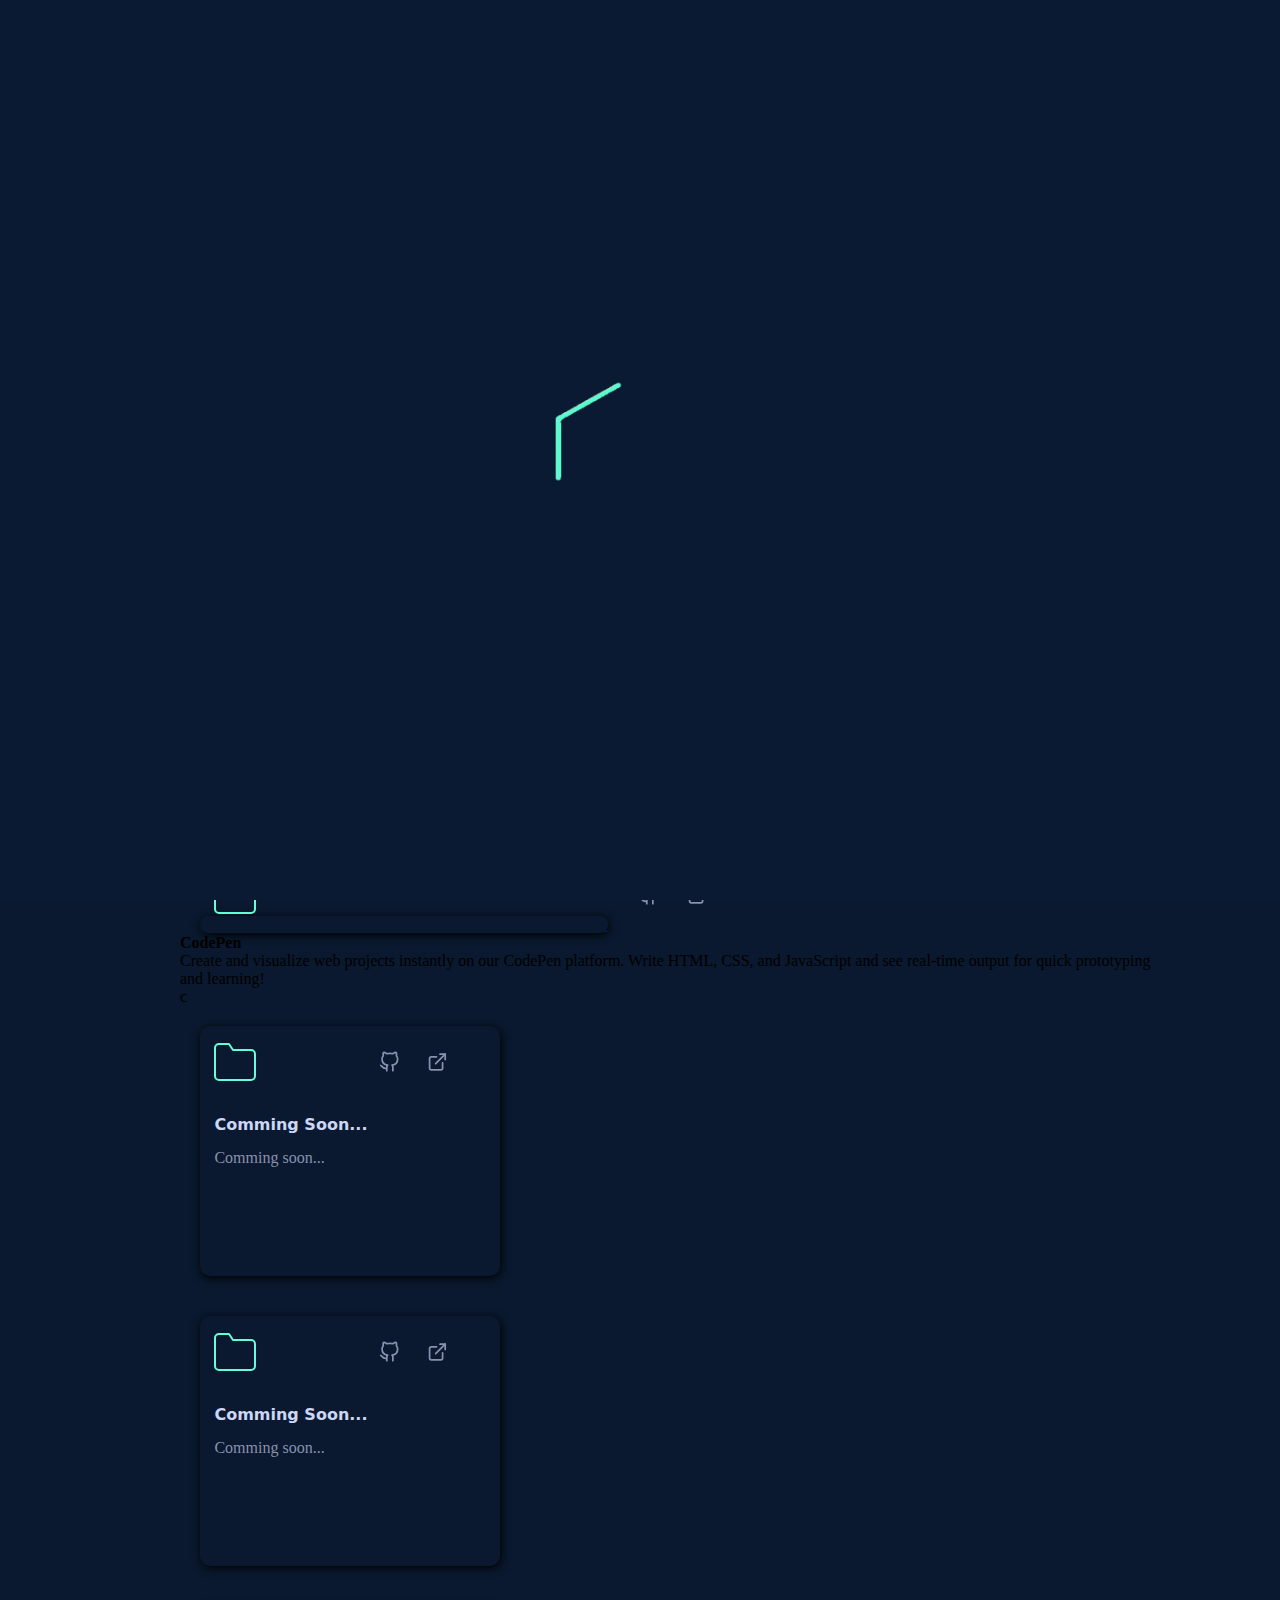
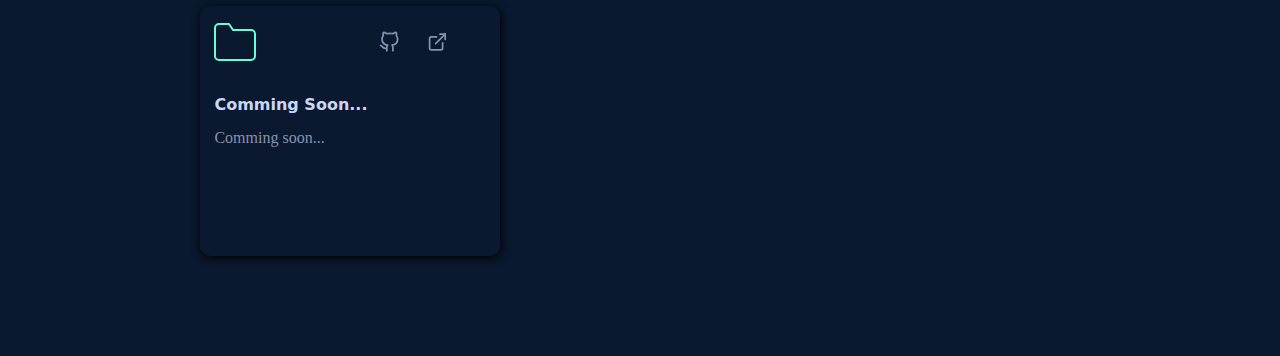
==== commit fa32d574: "Update projects.html" ====
--- a/html/projects.html
+++ b/html/projects.html
@@ -231,6 +231,7 @@
 
 
 
+      <a href="https://www.google.com" 
       <div class="project_box">
         <div class="project_icons">
           <svg id="folder" style="margin-right: 35%; " xmlns="http://www.w3.org/2000/svg" role="img" viewBox="0 0 24 24"
@@ -266,7 +267,7 @@
           </p>
         </div>
 
-      </div>
+      </div></a>c
 
 
 
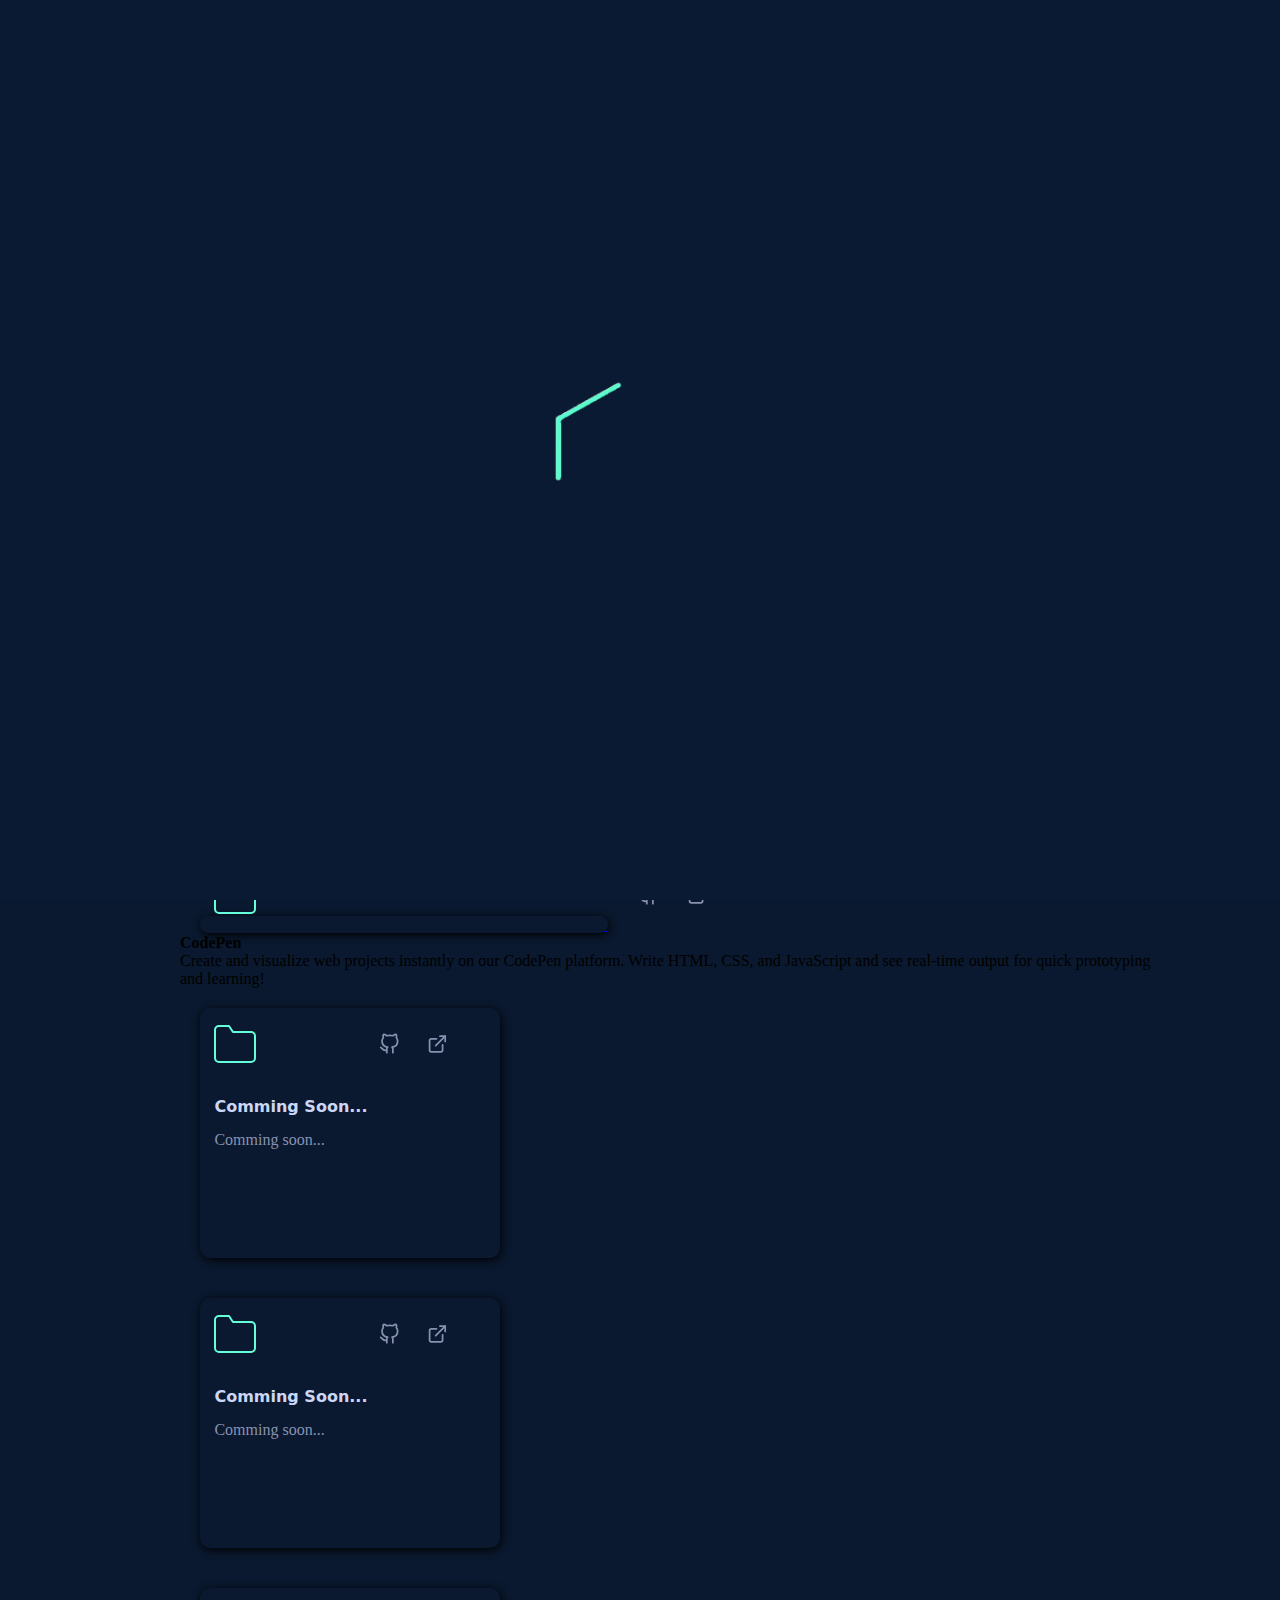
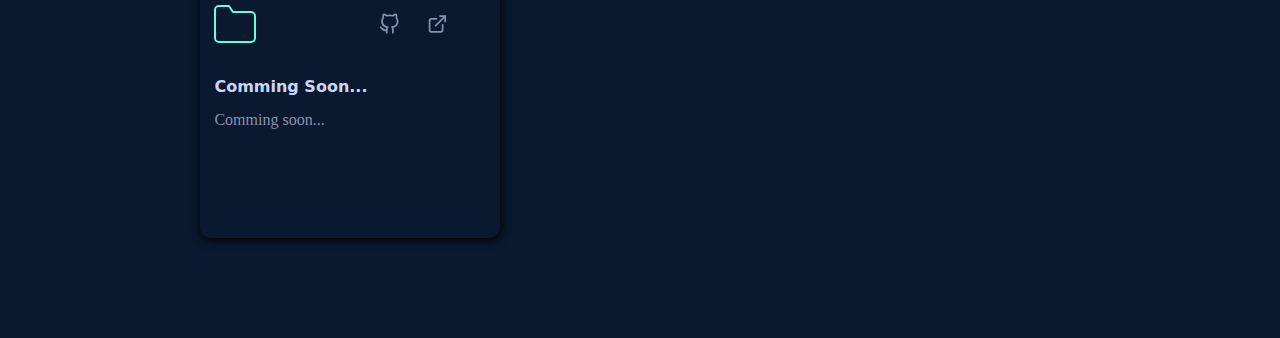
==== commit d9ee2b55: "Update projects.html" ====
--- a/html/projects.html
+++ b/html/projects.html
@@ -267,7 +267,7 @@
           </p>
         </div>
 
-      </div></a>c
+      </div></a>
 
 
 
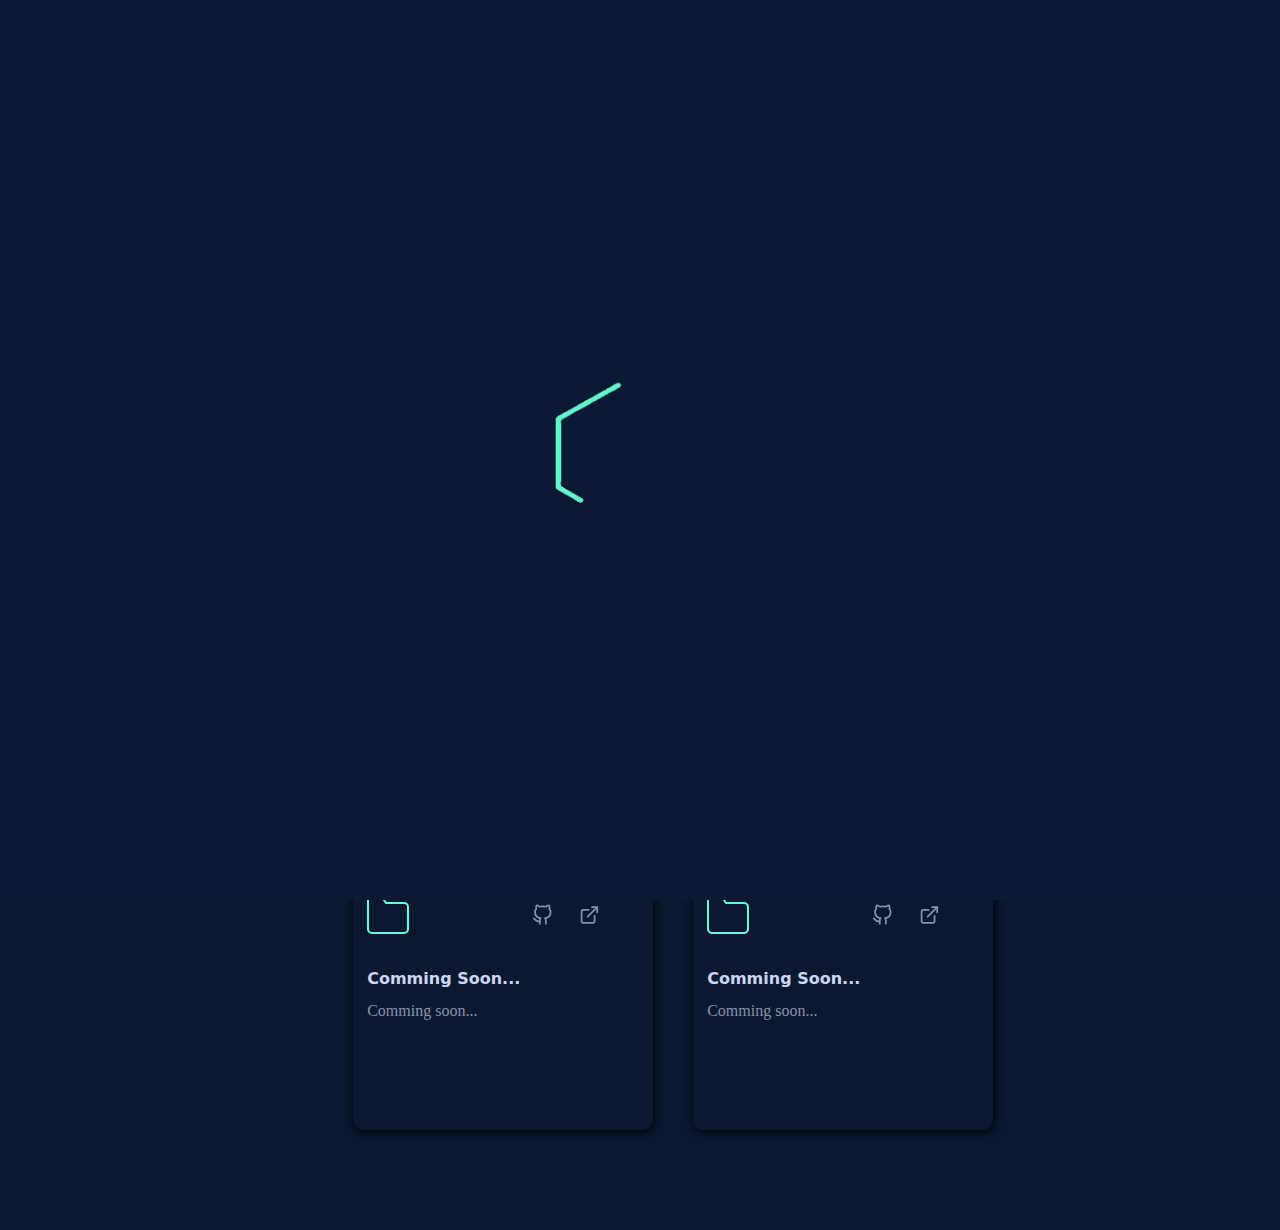
==== commit 665e0c25: "Update projects.html" ====
--- a/html/projects.html
+++ b/html/projects.html
@@ -231,7 +231,7 @@
 
 
 
-      <a href="https://www.google.com" 
+     
       <div class="project_box">
         <div class="project_icons">
           <svg id="folder" style="margin-right: 35%; " xmlns="http://www.w3.org/2000/svg" role="img" viewBox="0 0 24 24"
@@ -267,7 +267,7 @@
           </p>
         </div>
 
-      </div></a>
+      </div>
 
 
 
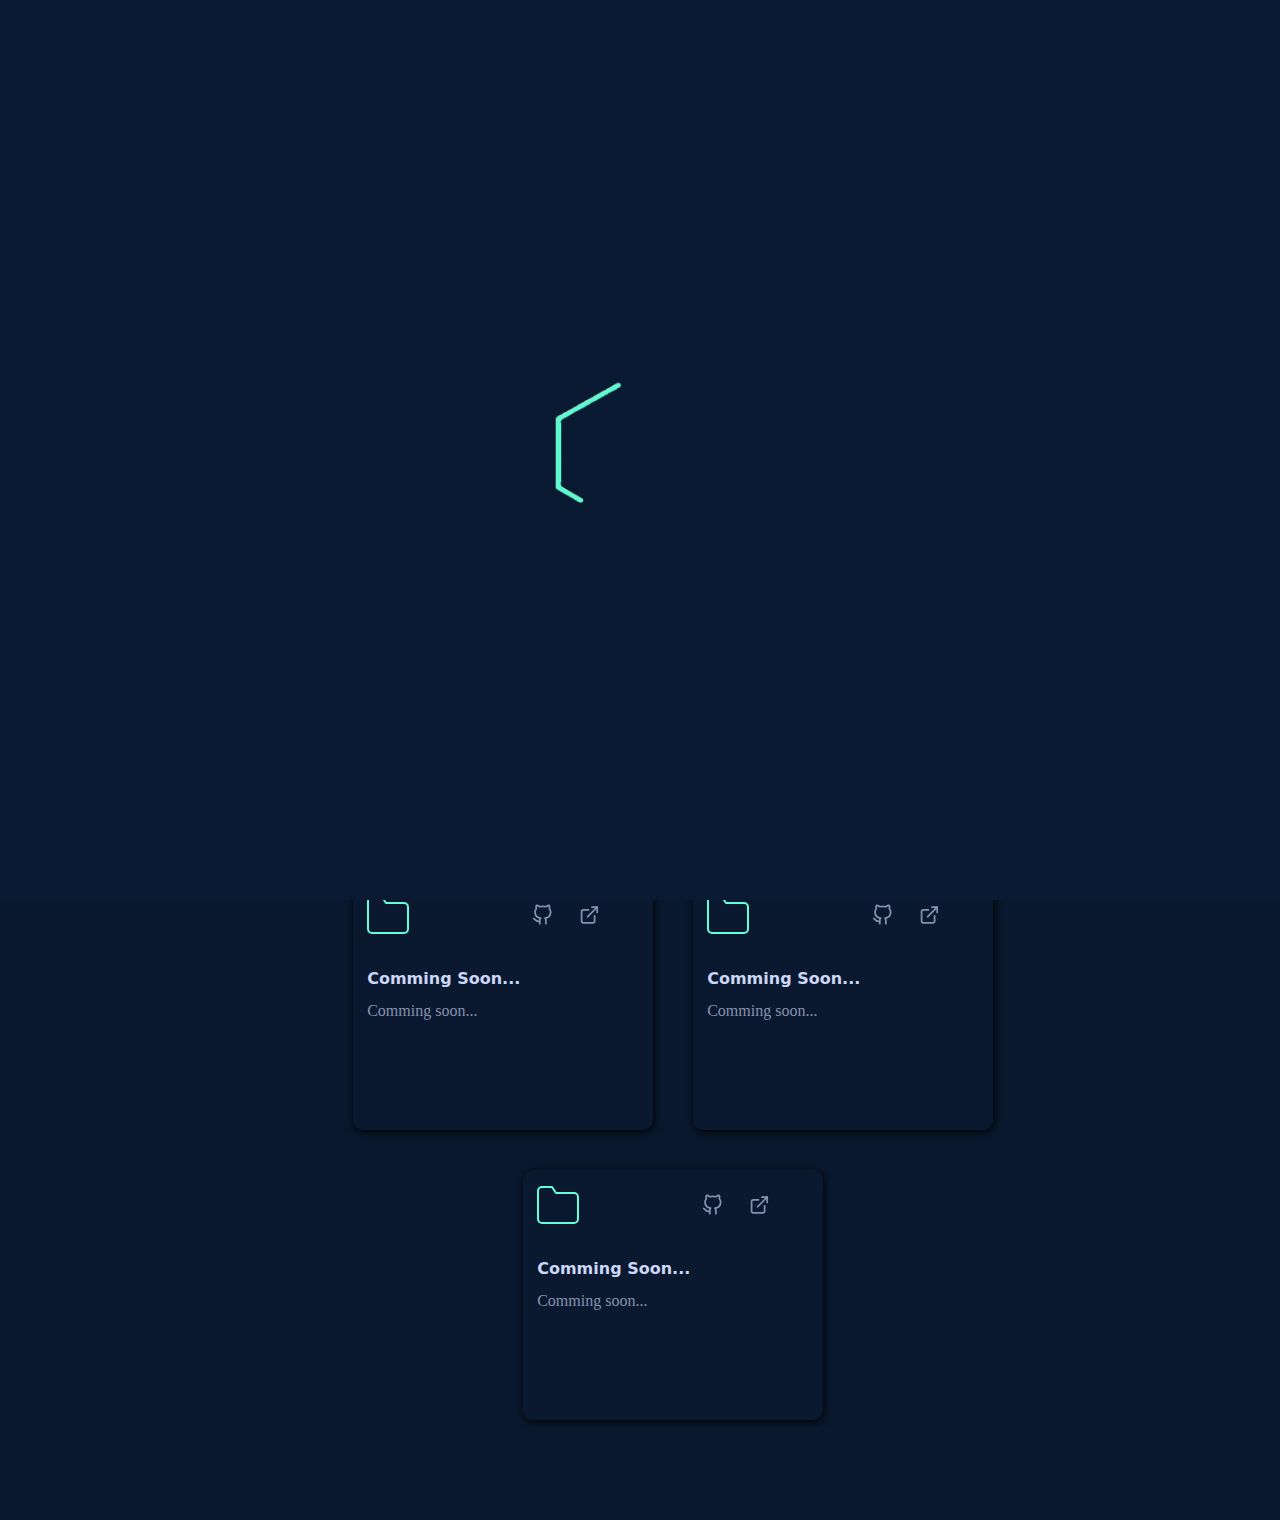
==== commit 4e1c6c24: "Update projects.html" ====
--- a/html/projects.html
+++ b/html/projects.html
@@ -275,6 +275,52 @@
 
 
 
+
+
+      <a href="https://www.google.com" style="text-decoration: none; color: inherit;">
+  <div class="project_box">
+    <div class="project_icons">
+      <svg id="folder" style="margin-right: 35%;" xmlns="http://www.w3.org/2000/svg" role="img" viewBox="0 0 24 24"
+        fill="none" stroke="currentColor" stroke-width="1" stroke-linecap="round" stroke-linejoin="round"
+        class="feather feather-folder">
+        <title>Folder</title>
+        <path d="M22 19a2 2 0 0 1-2 2H4a2 2 0 0 1-2-2V5a2 2 0 0 1 2-2h5l2 3h9a2 2 0 0 1 2 2z"></path>
+      </svg>
+      <a href="https://github.com/Prathamofficial/Personal_website_V1"
+        style="text-decoration: none; color: transparent;">
+        <svg style="display: 1.3rem; width:1.3rem" xmlns="http://www.w3.org/2000/svg" role="img" viewBox="0 0 24 24"
+          fill="none" stroke="currentColor" stroke-width="2" stroke-linecap="round" stroke-linejoin="round"
+          class="feather feather-github">
+          <title>GitHub</title>
+          <path
+            d="M9 19c-5 1.5-5-2.5-7-3m14 6v-3.87a3.37 3.37 0 0 0-.94-2.61c3.14-.35 6.44-1.54 6.44-7A5.44 5.44 0 0 0 20 4.77 5.07 5.07 0 0 0 19.91 1S18.73.65 16 2.48a13.38 13.38 0 0 0-7 0C6.27.65 5.09 1 5.09 1A5.07 5.07 0 0 0 5 4.77a5.44 5.44 0 0 0-1.5 3.78c0 5.42 3.3 6.61 6.44 7A3.37 3.37 0 0 0 9 18.13V22">
+          </path>
+        </svg>
+      </a>
+      <a href="https://prathamofficial.github.io/Personal_website_V1/"
+        style="text-decoration: none; color: transparent;">
+        <svg style="display: 1.3rem; width:1.3rem" xmlns="http://www.w3.org/2000/svg" role="img" viewBox="0 0 24 24"
+          fill="none" stroke="currentColor" stroke-width="2" stroke-linecap="round" stroke-linejoin="round"
+          class="feather feather-external-link">
+          <title>External Link</title>
+          <path d="M18 13v6a2 2 0 0 1-2 2H5a2 2 0 0 1-2-2V8a2 2 0 0 1 2-2h6"></path>
+          <polyline points="15 3 21 3 21 9"></polyline>
+          <line x1="10" y1="14" x2="21" y2="3"></line>
+        </svg>
+      </a>
+      <h4>Personal Website V1</h4>
+      <p>Explore my personal website featuring detailed sections on my background and projects.
+      </p>
+    </div>
+  </div>
+</a>
+
+
+
+
+
+
+      
       <div class="project_box">
         <div class="project_icons">
           <svg id="folder" style="margin-right: 35%; " xmlns="http://www.w3.org/2000/svg" role="img" viewBox="0 0 24 24"
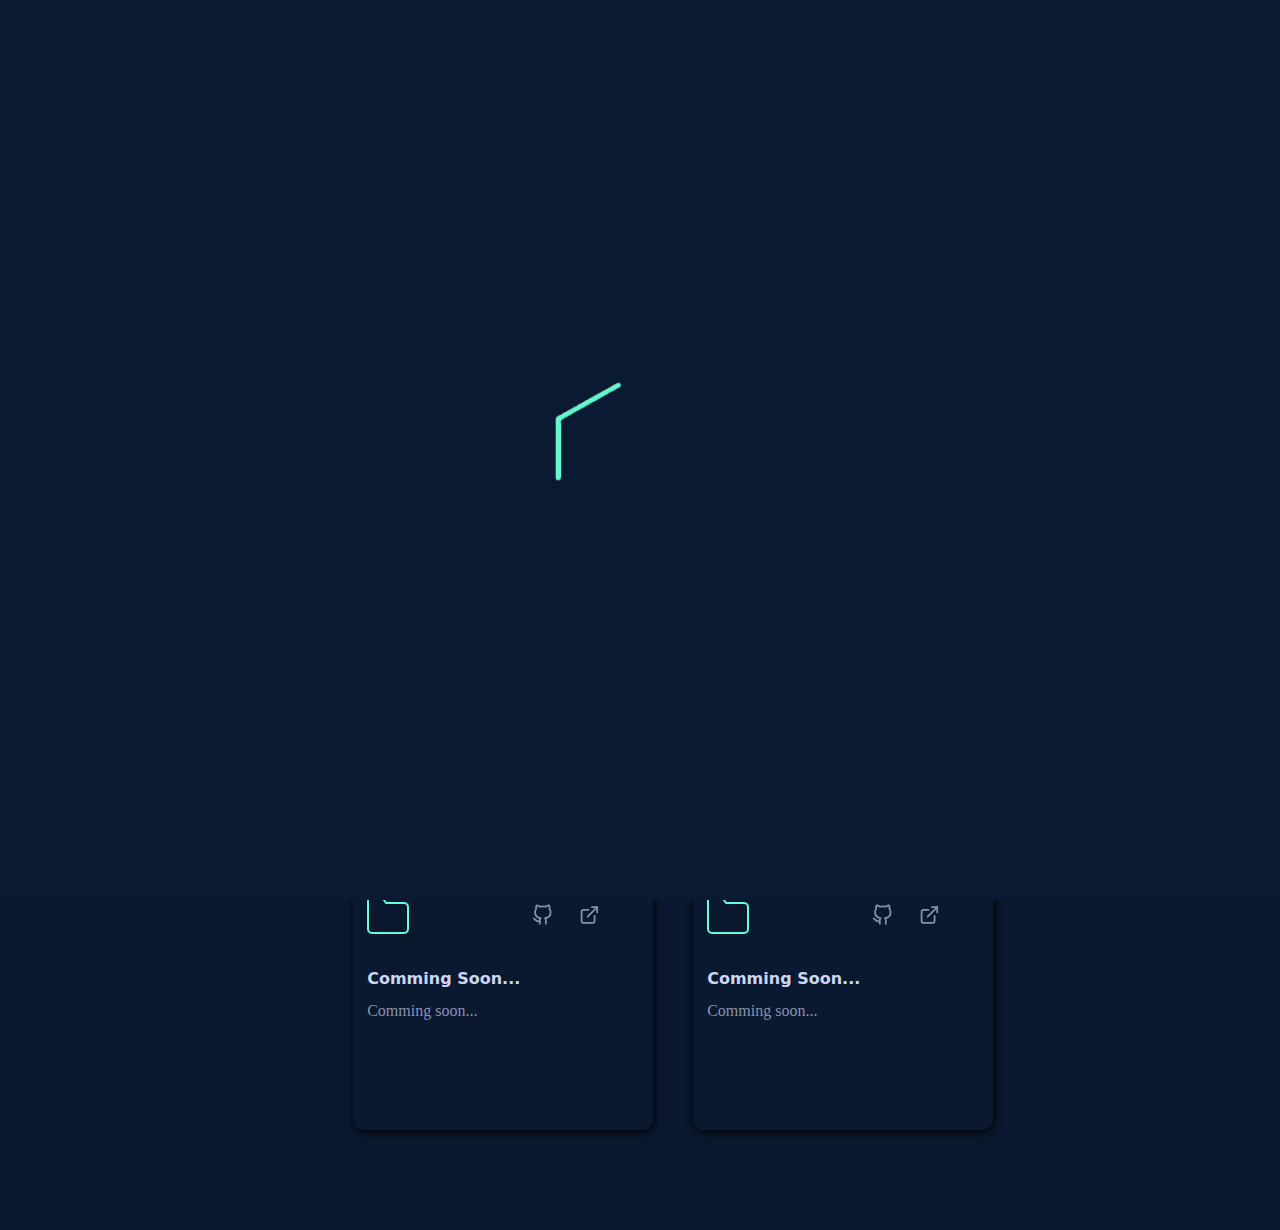
==== commit 73a6c778: "Update projects.html" ====
--- a/html/projects.html
+++ b/html/projects.html
@@ -269,57 +269,6 @@
 
       </div>
 
-
-
-
-
-
-
-
-
-      <a href="https://www.google.com" style="text-decoration: none; color: inherit;">
-  <div class="project_box">
-    <div class="project_icons">
-      <svg id="folder" style="margin-right: 35%;" xmlns="http://www.w3.org/2000/svg" role="img" viewBox="0 0 24 24"
-        fill="none" stroke="currentColor" stroke-width="1" stroke-linecap="round" stroke-linejoin="round"
-        class="feather feather-folder">
-        <title>Folder</title>
-        <path d="M22 19a2 2 0 0 1-2 2H4a2 2 0 0 1-2-2V5a2 2 0 0 1 2-2h5l2 3h9a2 2 0 0 1 2 2z"></path>
-      </svg>
-      <a href="https://github.com/Prathamofficial/Personal_website_V1"
-        style="text-decoration: none; color: transparent;">
-        <svg style="display: 1.3rem; width:1.3rem" xmlns="http://www.w3.org/2000/svg" role="img" viewBox="0 0 24 24"
-          fill="none" stroke="currentColor" stroke-width="2" stroke-linecap="round" stroke-linejoin="round"
-          class="feather feather-github">
-          <title>GitHub</title>
-          <path
-            d="M9 19c-5 1.5-5-2.5-7-3m14 6v-3.87a3.37 3.37 0 0 0-.94-2.61c3.14-.35 6.44-1.54 6.44-7A5.44 5.44 0 0 0 20 4.77 5.07 5.07 0 0 0 19.91 1S18.73.65 16 2.48a13.38 13.38 0 0 0-7 0C6.27.65 5.09 1 5.09 1A5.07 5.07 0 0 0 5 4.77a5.44 5.44 0 0 0-1.5 3.78c0 5.42 3.3 6.61 6.44 7A3.37 3.37 0 0 0 9 18.13V22">
-          </path>
-        </svg>
-      </a>
-      <a href="https://prathamofficial.github.io/Personal_website_V1/"
-        style="text-decoration: none; color: transparent;">
-        <svg style="display: 1.3rem; width:1.3rem" xmlns="http://www.w3.org/2000/svg" role="img" viewBox="0 0 24 24"
-          fill="none" stroke="currentColor" stroke-width="2" stroke-linecap="round" stroke-linejoin="round"
-          class="feather feather-external-link">
-          <title>External Link</title>
-          <path d="M18 13v6a2 2 0 0 1-2 2H5a2 2 0 0 1-2-2V8a2 2 0 0 1 2-2h6"></path>
-          <polyline points="15 3 21 3 21 9"></polyline>
-          <line x1="10" y1="14" x2="21" y2="3"></line>
-        </svg>
-      </a>
-      <h4>Personal Website V1</h4>
-      <p>Explore my personal website featuring detailed sections on my background and projects.
-      </p>
-    </div>
-  </div>
-</a>
-
-
-
-
-
-
       
       <div class="project_box">
         <div class="project_icons">
